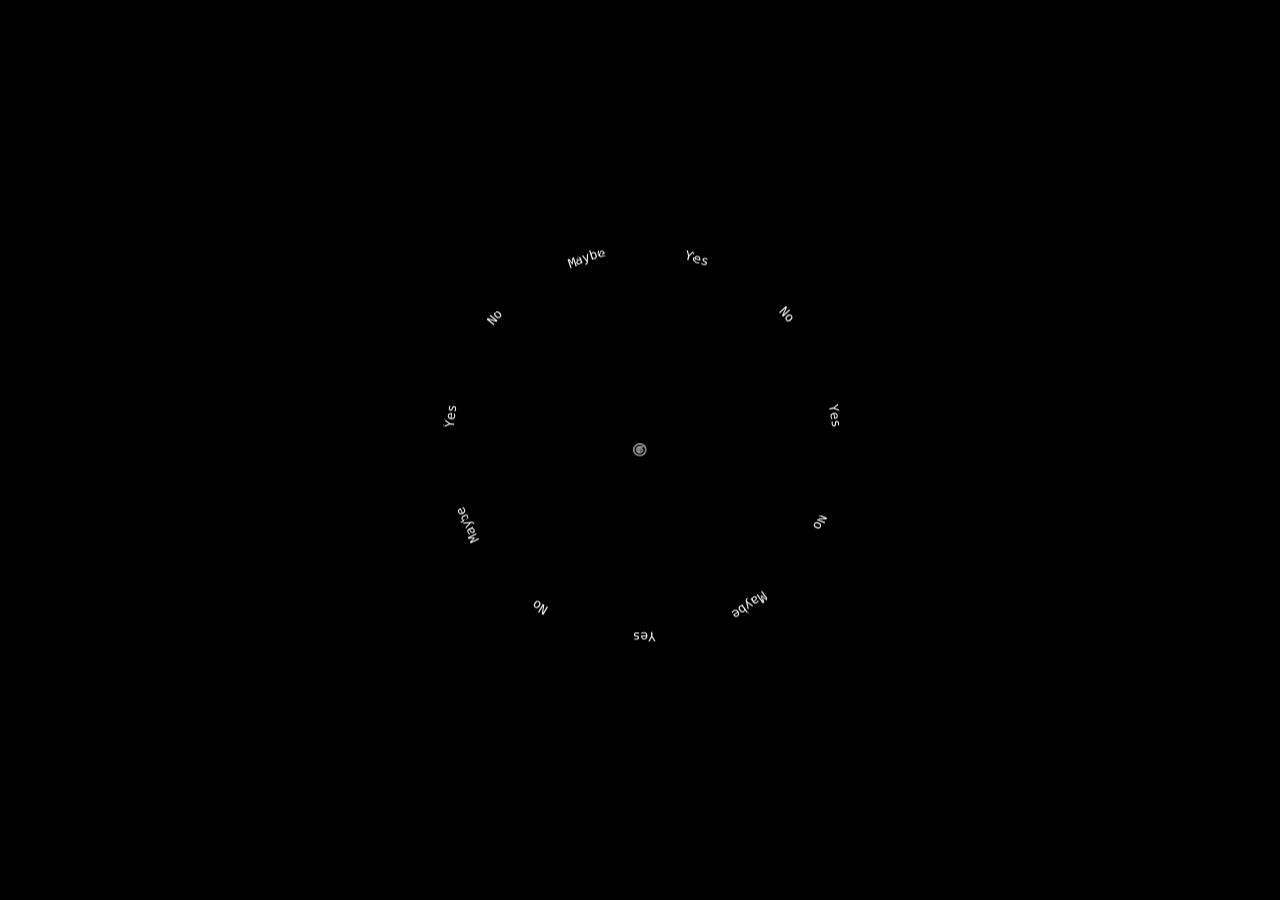
==== index.html @ d32a8f60 "update" ====
<!DOCTYPE html>
<html lang="en">

<head>
  <meta charset="UTF-8">
  <title>random picker <3</title>
  <meta name="viewport" content="minimal-ui, width=device-width, initial-scale=1, viewport-fit=cover, maximum-scale=1, user-scalable=no">

  <meta name="google-site-verification" content="OiVMEpQ3Wu-laEAULOupqHItvwaxsr1EKBWqQWOQhvU"/>
  <meta name="description" content="Free random picker wheel. Spin the wheel to make random decisions easily :*">
  <meta name="keywords" content="random picker, wheel picker, decision wheel, spin wheel">
  <meta name="author" content="Ou">
  <link rel="stylesheet" href="./style.css">

  <link rel="icon" href="assets/img/favicon.ico">
  <link rel="icon" type="image/svg+xml" href="assets/img/favicon.svg">
  <link rel="icon" type="image/png" sizes="any" href="./assets/img/favicon-96x96.png">
  <link rel="apple-touch-icon" href="assets/img/apple-touch-icon.png">
  
  <meta name="apple-mobile-web-app-title" content="picker <3"/>
  <link rel="manifest" href="./manifest.json">
  <meta name="theme-color" content="#000000">

  <meta property="og:title" content="picker <3">
  <meta property="og:description" content="Spin the wheel to make random decisions easily :*">
  <meta property="og:type" content="website">
  <meta property="og:url" content="https://oyu-ou.github.io/picker/">
  <meta property="og:image" content="https://oyu-ou.github.io/picker/assets/img/og-preview">
  <meta property="og:image:width" content="1200">
  <meta property="og:image:height" content="630">

  <meta name="apple-mobile-web-app-capable" content="yes">
  <meta name="mobile-web-app-capable" content="yes">
  <meta name="apple-mobile-web-app-status-bar-style" content="black-translucent">

  <script type="application/ld+json">
    {
      "@context": "https://schema.org",
      "@type": "WebApplication",
      "name": "Random Pick",
      "url": "https://oyu-ou.github.io/picker/",
      "applicationCategory": "Utility",
      "operatingSystem": "Any"
    }
  </script>

  <!-- Google tag (gtag.js) -->
  <script async src="https://www.googletagmanager.com/gtag/js?id=G-PVLV6Y013Z"></script>
  <script src="./gtag.js"></script>
  <script>
    if ('serviceWorker' in navigator) {
      navigator.serviceWorker.register('./sw.js');
    }
  </script>
</head>

<body>

  <div id="preloader" class="preloader"></div>

  <div id="startAnimation" class="video-overlay">
    <video
      id="introVideo"
      autoplay
      muted
      playsinline
      webkit-playsinline
      preload="auto"
      poster="assets/img/preview.png"
    >
      <source src="./assets/img/video/start_vid.mp4" type="video/mp4">
    </video>
  </div>

  <button id="skipBtn">
    <section class="logo">
      <svg width="14" height="14" viewBox="0 0 14 14" fill="none" xmlns="http://www.w3.org/2000/svg">
        <path d="M7.00781 0C9.00323 7.1485e-05 10.7648 0.628647 12.0342 1.84082C13.3088 3.05804 14 4.78101 14 6.79199C13.9999 8.80265 13.3086 10.5283 12.0352 11.749C10.7665 12.9652 9.00507 13.5995 7.00781 13.5996C5.00395 13.5996 3.23883 12.9653 1.96777 11.749C0.691894 10.5281 6.0885e-05 8.80271 0 6.79199C0 4.78099 0.69176 3.05821 1.96875 1.84082C3.24047 0.628551 5.00583 0 7.00781 0ZM7.00781 1C3.42126 1 1 3.24193 1 6.79199C1.00012 10.3419 3.42135 12.5996 7.00781 12.5996C10.5791 12.5995 12.9999 10.3418 13 6.79199C13 3.24204 10.5792 1.00014 7.00781 1ZM10.4795 3.01953C10.7556 3.01953 10.9794 3.24346 10.9795 3.51953C10.9795 3.7957 10.7557 4.01953 10.4795 4.01953H6.79492C5.25964 4.01953 4.01476 5.28408 4.01465 6.81934C4.01465 8.3328 5.24142 9.58005 6.75488 9.58008H7.70898C8.68859 9.57983 9.4845 8.78819 9.49023 7.80859V7.77246C9.49567 6.80455 8.71207 6.0166 7.74414 6.0166H6.78613C6.35672 6.01678 6.00773 6.36355 6.00488 6.79297C6.00211 7.22638 6.35275 7.5799 6.78613 7.58008H7.98828C8.26521 7.58008 8.49023 7.80412 8.49023 8.08105C8.49023 8.35686 8.26701 8.58045 7.99121 8.58203L6.75879 8.58984C5.79052 8.5952 5.00439 7.80909 5.00879 6.84082V6.79492C5.01346 5.81169 5.81168 5.0166 6.79492 5.0166H7.74707C9.26563 5.01673 10.4947 6.27048 10.4893 7.78906C10.4835 9.3211 9.24011 10.5791 7.70801 10.5791H6.75586C4.69231 10.5789 3.01953 8.88489 3.01953 6.82129C3.01954 4.73366 4.71217 3.01953 6.7998 3.01953H10.4795Z" fill="white"/>
      </svg>
    </section>
  </button>

  <svg class="disort">
    <defs>
      <filter id="distort">
        <feTurbulence baseFrequency="0.003 0.001" numOctaves="6" result="noise"/>
        <feDisplacementMap in="SourceGraphic" in2="noise" scale="10" xChannelSelector="R" yChannelSelector="R"/>
      </filter>
    </defs>
  </svg>

  <h1 style="position: absolute; opacity: 0; pointer-events: none;" aria-hidden="true">Random Picker</h1>
  <p style="position: absolute; opacity: 0; pointer-events: none;" aria-hidden="true">Free random picker wheel. Spin the wheel to make random decisions easily :*</p>
  
  <div class="ui">
    <section class="input">
      <input type="text" id="questionInput" placeholder="type your question..."/>
      <div class="options-container">
        <input type="text" id="option1" placeholder="option 1"/>
        <input type="text" id="option2" placeholder="option 2"/>
        <input type="text" id="option3" placeholder="option 3"/>
      </div>

      <div class="label-container">
        <label class="hide">
          <input type="checkbox" id="toggleText" checked/>
        </label>

        <label class="color">
          <input type="checkbox" id="toggleColor" checked/>
        </label>
      </div>
    </section>
    
    <section class="wheel">
      <button id="spinBtn">SPIN</button>
      
      <div class="wheel-container">
        <div class="pointer"></div>
        <div id="wheel"></div>
      </div>
    </section>

    <section class="logo">
      <svg width="14" height="14" viewBox="0 0 14 14" fill="none" xmlns="http://www.w3.org/2000/svg">
        <path d="M7.00781 0C9.00323 7.1485e-05 10.7648 0.628647 12.0342 1.84082C13.3088 3.05804 14 4.78101 14 6.79199C13.9999 8.80265 13.3086 10.5283 12.0352 11.749C10.7665 12.9652 9.00507 13.5995 7.00781 13.5996C5.00395 13.5996 3.23883 12.9653 1.96777 11.749C0.691894 10.5281 6.0885e-05 8.80271 0 6.79199C0 4.78099 0.69176 3.05821 1.96875 1.84082C3.24047 0.628551 5.00583 0 7.00781 0ZM7.00781 1C3.42126 1 1 3.24193 1 6.79199C1.00012 10.3419 3.42135 12.5996 7.00781 12.5996C10.5791 12.5995 12.9999 10.3418 13 6.79199C13 3.24204 10.5792 1.00014 7.00781 1ZM10.4795 3.01953C10.7556 3.01953 10.9794 3.24346 10.9795 3.51953C10.9795 3.7957 10.7557 4.01953 10.4795 4.01953H6.79492C5.25964 4.01953 4.01476 5.28408 4.01465 6.81934C4.01465 8.3328 5.24142 9.58005 6.75488 9.58008H7.70898C8.68859 9.57983 9.4845 8.78819 9.49023 7.80859V7.77246C9.49567 6.80455 8.71207 6.0166 7.74414 6.0166H6.78613C6.35672 6.01678 6.00773 6.36355 6.00488 6.79297C6.00211 7.22638 6.35275 7.5799 6.78613 7.58008H7.98828C8.26521 7.58008 8.49023 7.80412 8.49023 8.08105C8.49023 8.35686 8.26701 8.58045 7.99121 8.58203L6.75879 8.58984C5.79052 8.5952 5.00439 7.80909 5.00879 6.84082V6.79492C5.01346 5.81169 5.81168 5.0166 6.79492 5.0166H7.74707C9.26563 5.01673 10.4947 6.27048 10.4893 7.78906C10.4835 9.3211 9.24011 10.5791 7.70801 10.5791H6.75586C4.69231 10.5789 3.01953 8.88489 3.01953 6.82129C3.01954 4.73366 4.71217 3.01953 6.7998 3.01953H10.4795Z" fill="white"/>
      </svg>
    </section>
  </div>

  <section class="result-overlay" id="resultOverlay">
    <div class="result-box">
      <p id="questionText"></p>
      <p id="resultText"></p>
      <button id="closeBtn">again</button>
    </div>
  </section>
  <footer>
    <p>OU 2026</p>
  </footer>

  <script src="./script.js"></script>

  <button id="installBtn">Install App</button>

  <script>
    let deferredPrompt;
    const installBtn = document.getElementById('installBtn');

    window.addEventListener('beforeinstallprompt', (e) => {
      console.log('INSTALL EVENT FIRED');
      e.preventDefault(); // prevent automatic install prompt
      deferredPrompt = e; // save event for later
      installBtn.style.display = 'block'; // show button
    });

    installBtn.addEventListener('click', async () => {
      if (!deferredPrompt) {
        alert("Install not available yet");
        return;
      }

      deferredPrompt.prompt(); // show install prompt
      const choice = await deferredPrompt.userChoice;
      console.log(choice.outcome); // "accepted" or "dismissed"
      deferredPrompt = null;
      installBtn.style.display = 'none'; // hide after install
    });
  </script>
</body>

</html>
---- style.css ----
:root {
  --black: #fff;
  --white: #000;

  --black-75: #ffffff75;
  --white-75: #00000075;

  --yellow: #b200ae;

  --xs: calc(var(--n) / 2);
  --s: calc(var(--n) - .35rem);
  --n: 1rem;
  --m: calc(var(--n) * 1.5);
  --l: calc(var(--n) * 1.75);
  --xl: calc(var(--n) * 2);
  --xxl: calc(var(--n) * 4);
  --xxxl: calc(var(--n) * 8);

  touch-action: manipulation;
}

:root:has(label.color input:checked) {
  --black: #000;
  --white: #fff;

  --black-75: #00000075;
  --white-75: #ffffff75;

  --yellow: #f2e313;
}

:root:has(label.color input:not(:checked)) section.logo svg {
  filter: invert(1);
}

:root:has(label.color input:not(:checked)) label:has(input:focus-visible)::before {
  filter: drop-shadow(0px 0px 4px var(--yellow));
}

:root:has(label.color input:checked) .slice,
:root:has(label.color input:not(:checked)) .slice {
  transition: none;
}

.preloader {
  position: fixed;
  inset: 0;
  background: #000000;
  z-index: 101;
  transition: all 0.5s ease;
  pointer-events: none;
}

.preloader.fade-out {
  background: #00000000;
}


/* start overlay */

#startAnimation {
  position: absolute;
  inset: 0;
  z-index: 99;
  display: flex;
  align-items: center;
  justify-content: center;
  transition: opacity 1.5s ease;
  will-change: opacity, transform;
  background-image: url(./preview.png);
  background-size: cover;
  background-position: center;
}

#startAnimation > * {
  width: 100dvw;
  height: 100dvh;
  object-fit: cover;
}

#skipBtn {
  position: fixed;
  top: 50%;
  right: 50%;
  transform: translate(50%, -50%);
  background: transparent;
  border: transparent;
  padding: 0;
  z-index: 105;
  transition: all 1.5s ease;
  will-change: opacity, transform;
}

#installBtn {
    position: fixed;
    bottom: var(--xl);
    right: 50%;
    transform: translate(50%, 0);
    z-index: 105;
}

#skipBtn .logo {
  position: relative;
  bottom: unset;
  right: unset;
  opacity: 1;
}

section.wheel {
  opacity: 1;
  z-index: 105;
  top: calc(50% - (clamp(.6rem, 1vw, .8rem) + .1rem) - var(--n));
  transition: all 1.5s ease;
}

section.wheel .slice {
  background-color: #00000000;
}

section.input,
section.logo,
section.wheel button,
section.wheel .pointer,
footer,
#installBtn {
  transition: opacity 1.5s ease;
  opacity: 0;
}

body.hidden section.wheel {
  top: 55%;
  z-index: unset
}

body.hidden section.wheel .slice {
  background-color: var(--black);
}

body.hidden #skipBtn,
body.hidden #startAnimation {
  opacity: 0;
  pointer-events: none;
}

body.hidden section.input,
body.hidden section.logo,
body.hidden section.wheel button,
body.hidden section.wheel .pointer,
body.hidden section.wheel #wheel::before,
body.hidden footer,
body.hidden #installBtn {
  opacity: 1;
}



/* general*/

* {
  box-sizing: border-box;
  -webkit-appearance: none;
} 

html,
body {
  position: relative;
  display: flex;
  flex-direction: column;
  margin: 0;
  background: var(--black);
  overflow: hidden;
  box-sizing: border-box;
  margin: 0;
}

.ui {
  position: absolute;
  inset: 0;
  padding:
    env(safe-area-inset-top)
    env(safe-area-inset-right)
    env(safe-area-inset-bottom)
    env(safe-area-inset-left);
}

button,
input,
span,
p {
  font-family: 'NimbusMono-Regular', monospace;
  font-size: .9rem;
  font-size: clamp(.6rem, 1vw, .8rem);
  line-height: 1;
  -webkit-text-size-adjust: 100%;
  background: transparent;
  color: var(--white);
}

section.input,
section.wheel,
section.result-overlay {
  filter: url(#distort);
}

.logo,
footer {
  position: absolute;
  bottom: var(--n);
  right: var(--n);
  height: clamp(15px, 1vw, 1rem);
  display: flex;
  align-items: center;
}

.logo svg {
  width: 100%;
  height: auto;
  fill: var(--white);
}

.logo {
  width: clamp(.8rem, 1vw, 1rem);
  z-index: 10;
  cursor: pointer;
}

footer p {
  margin: 0;
  opacity: 0;
}

body:has(.logo:hover) footer p {
  opacity: .5;
  margin-right: calc(clamp(.8rem, 1vw, 1rem) + .2rem);
}



/* input section */

section.input {
  position: absolute;
  top: var(--xxxl);
  right: 50%;
  width: 50%;
  transform: translate(50%, 0) !important;
  display: flex;
  flex-direction: row;
  flex-wrap: wrap;
  border: .125px solid var(--white-75);
  margin-right: 3px;
  border-bottom: none;
}

.options-container,
.label-container {
  width: 100%;
  display: flex;
}

input,
label {
  width: 100%;
  height: var(--xl);
  padding: 0 var(--n);
  border: none;
  border-bottom: .125px solid var(--white-75);
  outline: none;
}

label:has(input:focus-visible)::before {
  filter: drop-shadow(0px 0px 2px var(--white));
}

button:focus-visible {
  outline: none !important;
  box-shadow: 0 0 0 .125px var(--white-75);
}

input::placeholder {
  color: var(--white);
  opacity: .5;
}

input:not(#questionInput),
label {
  border-right: .125px solid var(--white-75);
}

.options-container > input:last-child,
label:last-child {
  border-right: none !important;
}

label {
  position: relative;
  padding: unset;
  width: 50%;
  display: flex;
  align-items: center;
  justify-content: center;
  color: var(--white);
  font-size: .8rem;
  font-size: clamp(.8rem, 1vw, 1rem);
}

label input {
  position: absolute;
  top: 0;
  width: 100%;
  height: 100%;
  margin: 0;
  opacity: 0;
  cursor: pointer;
}

label.hide::before {
  content: "(˶ ᵕ ᴗ ᵕ)";
  color: var(--white);
}

label.hide:has(input:checked)::before{
  content: "(ᵕ • ᴗ •)";
}

label.color::before {
  content: "⊹˚.";
}

label.color input:checked + * {
  color: var(--black)
}

button {
  padding: var(--xs) var(--n);
  border: .125px solid var(--white-75);
  background: var(--black);
  cursor: pointer;
  z-index: 10;
}

button:hover {
  border: .125px solid transparent;
  background: var(--white);
  color: var(--black);
}



/* wheel section */

section.wheel {
  position: absolute;
  right: 50%;
  transform: translate(50%, -50%) !important;
  display: flex;
  flex-direction: column;
  align-items: center;
}

.wheel-container {
  position: relative;
  margin-top: var(--s);
}

.pointer {
  position: absolute;
  top: calc(var(--s) * -1);
  left: 50%;
  transform: translateX(-50%);
  width: 1.5px;
  height: var(--n);
  background: var(--white);
  pointer-events: none;
  z-index: 20;
}

#wheel {
  width: 50dvh;
  height: 50dvh;
  border-radius: 50%;
  position: relative;
  transition: transform 4s ease-out;
  overflow: hidden;
  cursor: grab;
  touch-action: none;
}

#wheel::before {
  content: "";
  position: absolute;
  width: 100%;
  height: 100%;
  background: var(--white);
  opacity: 0;
  transition: opacity 0.2s ease .2s;
}

#wheel:active {
  cursor: grabbing;
}

.slice {
  position: absolute;
  width: 50%;
  height: 50%;
  transform-origin: 100% 100%;
  clip-path: polygon(0 0, 78% 0, 100% 99.5%);
  clip-path: polygon(0 0, 78% 0, 99.9% 99.9%);
  clip-path: polygon(0 0, 78.35% 0, 100% 99.75%);
}

.slice.selected span{
  color: var(--yellow);
}

.slice .text-wrapper {
  position: absolute;
  top: 25%;
  left: 59%;
}

.slice span {
  color: var(--white);
  transform-origin: center;
  pointer-events: none;
  position: absolute;
  right: 50%;
  transform: translate(50%, -50%) rotate(-30deg);
}



/* result section */

section.result-overlay {
  position: fixed;
  inset: 0;
  display: none;
  align-items: center;
  justify-content: center;
  width: 100dvw;
  height: 100dvh;
  background: var(--black-75);
  z-index: 101;
}

.result-box {
  background: var(--white);
  color: var(--black);
  padding: var(--xl);
  text-align: center;
}

.result-box p {
  color: var(--black);
  margin: 0;
}

.result-box button {
  margin-top: 1.75rem;
  border: .125px solid var(--black-75);
  background: var(--white);
  color: var(--black);
}

.result-box button:hover {
  border: .125px solid transparent;
  background: var(--black);
  color: var(--white);
}



/* chrome only*/

.chrome-only button,
.chrome-only input,
.chrome-only span,
.chrome-only p {
  font-size: calc(clamp(.6rem, 1vw, .8rem) + .1rem);
}

.chrome-only footer {
  align-items: end;
}



/* query section */

@media screen and (max-width: 991px) {
  section.input,
  section.wheel {
    width: calc(100dvw - (var(--xl) * 2));
  }

  #wheel {
    width: 80dvw;
    height: 80dvw;
  }
}

@media screen and (max-height: 991px) {
  section.input {
    top: var(--xxl);
  }

  #wheel {
    width: 50dvh;
    height: 50dvh;
  }
}

@media screen and (max-height: 660px) {
  body.hidden section.wheel {
    top: 38dvh;
    transform: translate(50%, 0%) !important;
  }
}

@media screen and (max-width: 600px) {
  input,
  label {
    height: var(--m);
    padding: 0 var(--xs);
  }

  section.input {
    top: calc(var(--xl) * 1.5);
    width: calc(100% - var(--xl));
  }

  .options-container {
    flex-direction: column;
  }

  input:not(#questionInput) {
    border-right: none;
  }

  #wheel {
    width: calc(100dvw - (var(--xl) * 2));
    height: calc(100dvw - (var(--xl) * 2));
  }
}
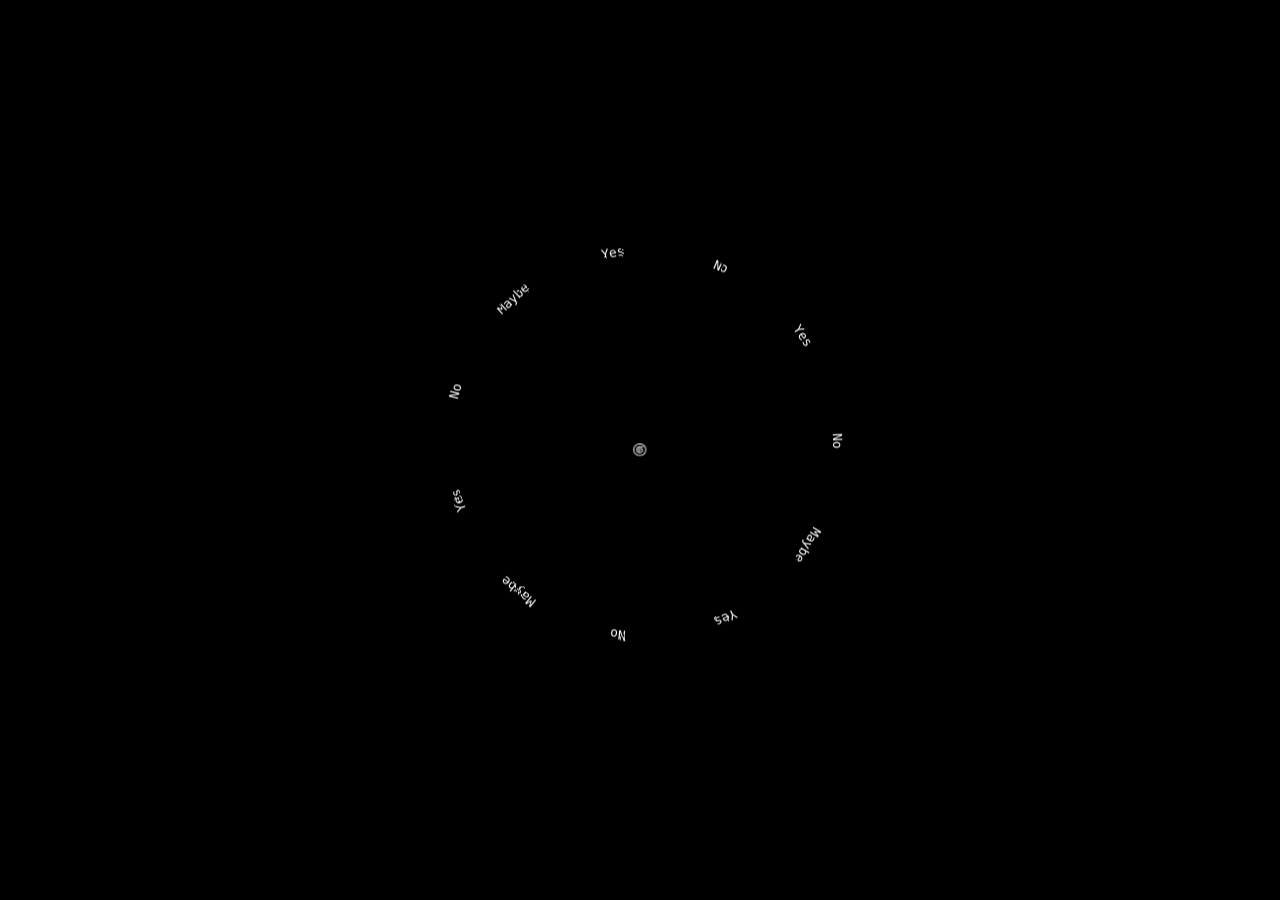
==== commit 6b2e3c57: "update" ====
--- a/index.html
+++ b/index.html
@@ -145,26 +145,38 @@
 
   <script>
     let deferredPrompt;
-    const installBtn = document.getElementById('installBtn');
+    const installBtn = document.getElementById("installBtn");
 
-    window.addEventListener('beforeinstallprompt', (e) => {
-      console.log('INSTALL EVENT FIRED');
-      e.preventDefault(); // prevent automatic install prompt
-      deferredPrompt = e; // save event for later
-      installBtn.style.display = 'block'; // show button
+    installBtn.style.display = "none";
+
+    window.addEventListener("beforeinstallprompt", (e) => {
+      e.preventDefault();
+      deferredPrompt = e;
+      installBtn.style.display = "block";
     });
 
-    installBtn.addEventListener('click', async () => {
-      if (!deferredPrompt) {
-        alert("Install not available yet");
+    installBtn.addEventListener("click", async () => {
+
+      const isIOS = /iphone|ipad|ipod/i.test(navigator.userAgent);
+      const isSafari = /^((?!chrome|android).)*safari/i.test(navigator.userAgent);
+
+      if (isIOS && isSafari && !deferredPrompt) {
+        alert("To install:\n1. Tap Share\n2. Tap 'Add to Home Screen'");
         return;
       }
 
-      deferredPrompt.prompt(); // show install prompt
-      const choice = await deferredPrompt.userChoice;
-      console.log(choice.outcome); // "accepted" or "dismissed"
-      deferredPrompt = null;
-      installBtn.style.display = 'none'; // hide after install
+      if (deferredPrompt) {
+        deferredPrompt.prompt();
+        await deferredPrompt.userChoice;
+        deferredPrompt = null;
+        installBtn.style.display = "none";
+      }
+
+    });
+
+    window.addEventListener("appinstalled", () => {
+      console.log("App installed");
+      installBtn.style.display = "none";
     });
   </script>
 </body>
--- a/style.css
+++ b/style.css
@@ -67,7 +67,7 @@
   justify-content: center;
   transition: opacity 1.5s ease;
   will-change: opacity, transform;
-  background-image: url(./preview.png);
+  background-image: url(./assets/img/preview.png);
   background-size: cover;
   background-position: center;
 }
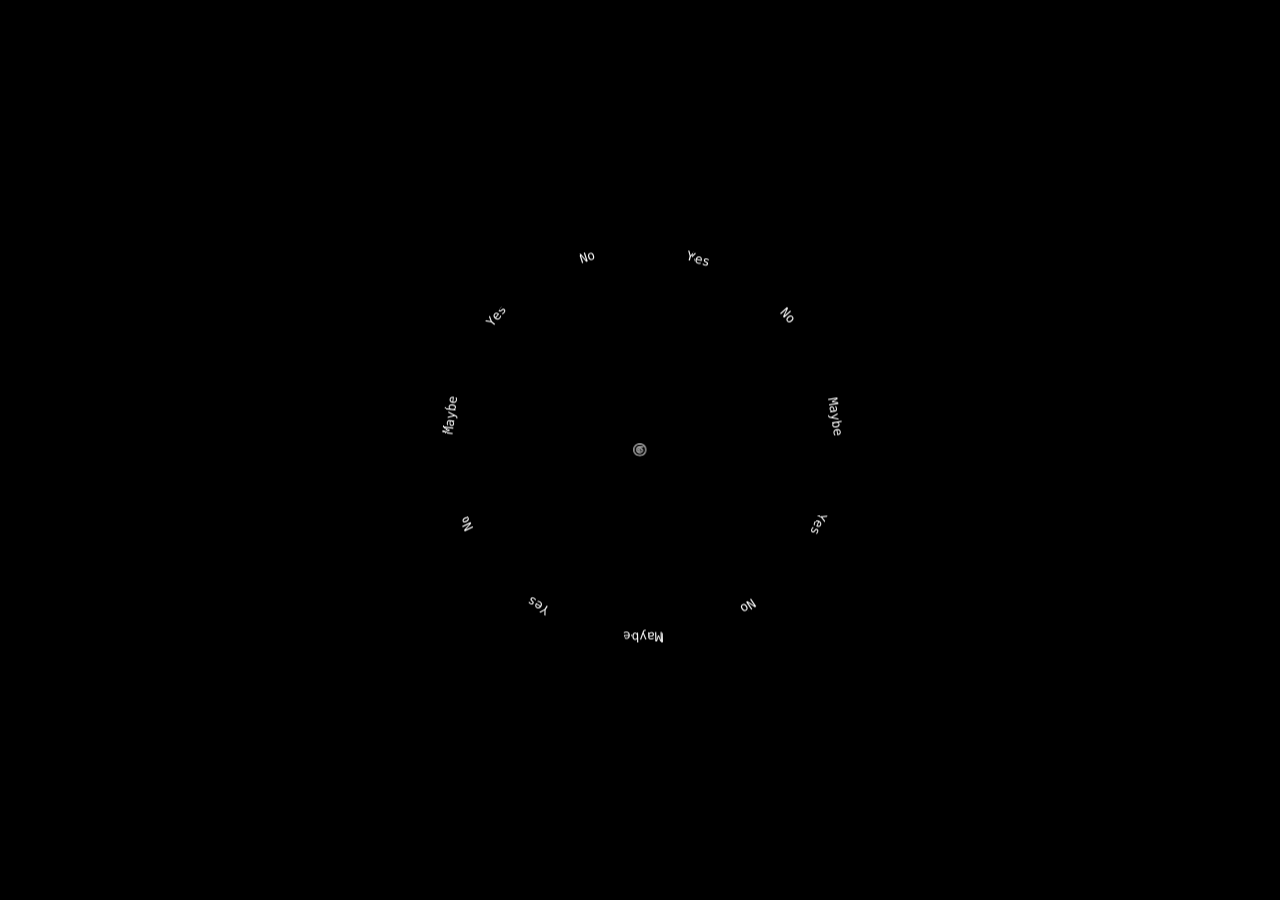
==== commit 8bc8e23f: "update" ====
--- a/index.html
+++ b/index.html
@@ -165,13 +165,6 @@
         return;
       }
 
-      if (deferredPrompt) {
-        deferredPrompt.prompt();
-        await deferredPrompt.userChoice;
-        deferredPrompt = null;
-        installBtn.style.display = "none";
-      }
-
     });
 
     window.addEventListener("appinstalled", () => {
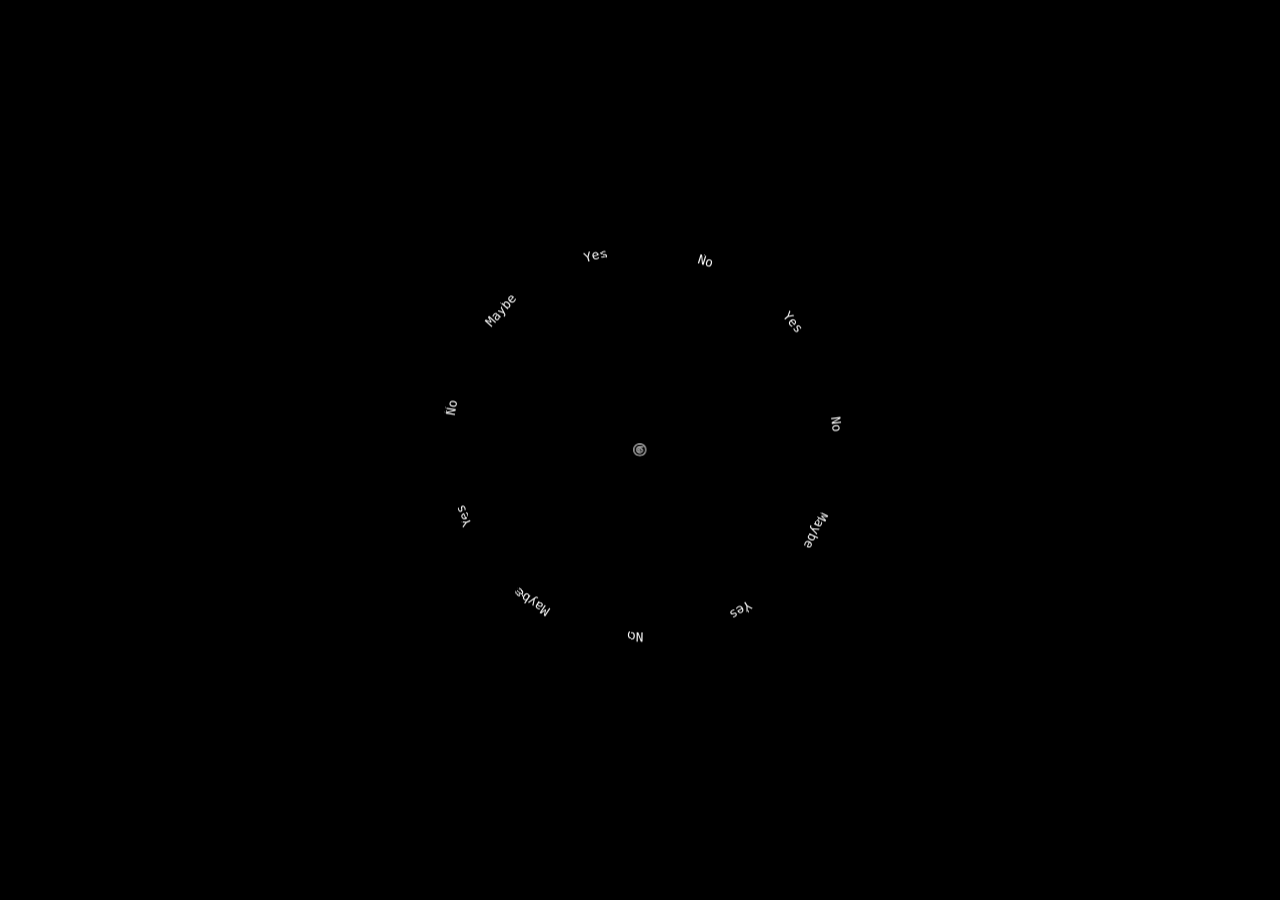
==== commit 11f5b510: "update" ====
--- a/index.html
+++ b/index.html
@@ -145,31 +145,26 @@
 
   <script>
     let deferredPrompt;
-    const installBtn = document.getElementById("installBtn");
+    const installBtn = document.getElementById('installBtn');
 
-    installBtn.style.display = "none";
-
-    window.addEventListener("beforeinstallprompt", (e) => {
-      e.preventDefault();
-      deferredPrompt = e;
-      installBtn.style.display = "block";
+    window.addEventListener('beforeinstallprompt', (e) => {
+      console.log('INSTALL EVENT FIRED');
+      e.preventDefault(); // prevent automatic install prompt
+      deferredPrompt = e; // save event for later
+      installBtn.style.display = 'block'; // show button
     });
 
-    installBtn.addEventListener("click", async () => {
-
-      const isIOS = /iphone|ipad|ipod/i.test(navigator.userAgent);
-      const isSafari = /^((?!chrome|android).)*safari/i.test(navigator.userAgent);
-
-      if (isIOS && isSafari && !deferredPrompt) {
-        alert("To install:\n1. Tap Share\n2. Tap 'Add to Home Screen'");
+    installBtn.addEventListener('click', async () => {
+      if (!deferredPrompt) {
+        alert("Install not available yet");
         return;
       }
 
-    });
-
-    window.addEventListener("appinstalled", () => {
-      console.log("App installed");
-      installBtn.style.display = "none";
+      deferredPrompt.prompt(); // show install prompt
+      const choice = await deferredPrompt.userChoice;
+      console.log(choice.outcome); // "accepted" or "dismissed"
+      deferredPrompt = null;
+      installBtn.style.display = 'none'; // hide after install
     });
   </script>
 </body>
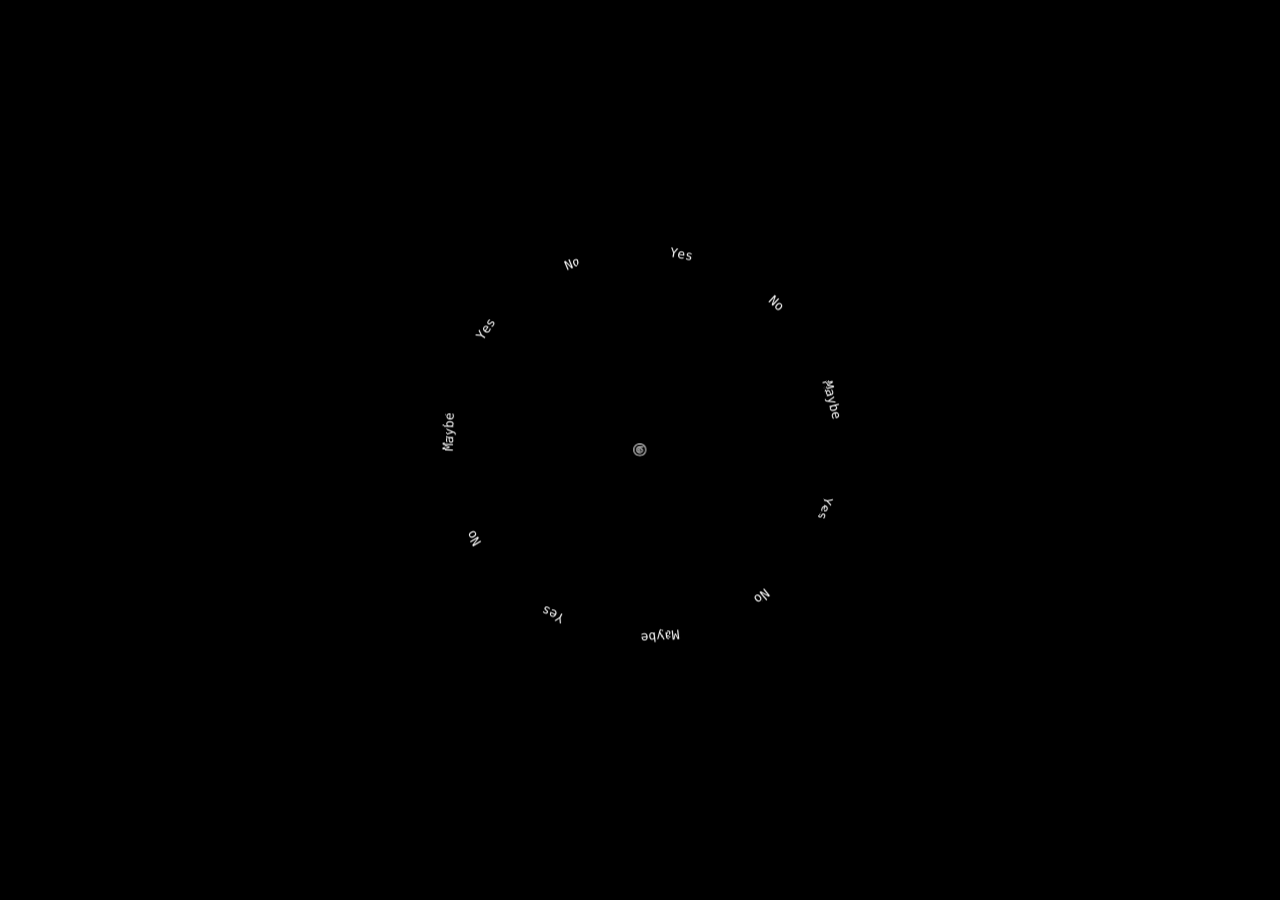
==== commit ddc33921: "update" ====
--- a/index.html
+++ b/index.html
@@ -142,29 +142,44 @@
   <script src="./script.js"></script>
 
   <button id="installBtn">Install App</button>
-
   <script>
     let deferredPrompt;
     const installBtn = document.getElementById('installBtn');
 
+    // iOS overlay element (create a div with id="iosInstallOverlay" in HTML)
+    const iosOverlay = document.getElementById('iosInstallOverlay');
+
+    // Detect install availability (Android / Desktop)
     window.addEventListener('beforeinstallprompt', (e) => {
       console.log('INSTALL EVENT FIRED');
-      e.preventDefault(); // prevent automatic install prompt
-      deferredPrompt = e; // save event for later
-      installBtn.style.display = 'block'; // show button
+      e.preventDefault();
+      deferredPrompt = e;
+      installBtn.style.display = 'block';
     });
 
+    // Button click
     installBtn.addEventListener('click', async () => {
-      if (!deferredPrompt) {
-        alert("Install not available yet");
+      const isIOS = /iphone|ipad|ipod/i.test(navigator.userAgent);
+      const isSafari = /^((?!chrome|android).)*safari/i.test(navigator.userAgent);
+
+      if (isIOS && isSafari && !deferredPrompt) {
+        // Show your overlay instead of alert
+        iosOverlay.style.display = 'flex'; // or 'block', depending on your CSS
         return;
       }
 
-      deferredPrompt.prompt(); // show install prompt
-      const choice = await deferredPrompt.userChoice;
-      console.log(choice.outcome); // "accepted" or "dismissed"
-      deferredPrompt = null;
-      installBtn.style.display = 'none'; // hide after install
+      if (deferredPrompt) {
+        deferredPrompt.prompt();
+        const choice = await deferredPrompt.userChoice;
+        console.log(choice.outcome); // accepted or dismissed
+        deferredPrompt = null;
+        installBtn.style.display = 'none';
+      }
+    });
+
+    // Optional: Close overlay when clicked
+    iosOverlay.addEventListener('click', () => {
+      iosOverlay.style.display = 'none';
     });
   </script>
 </body>
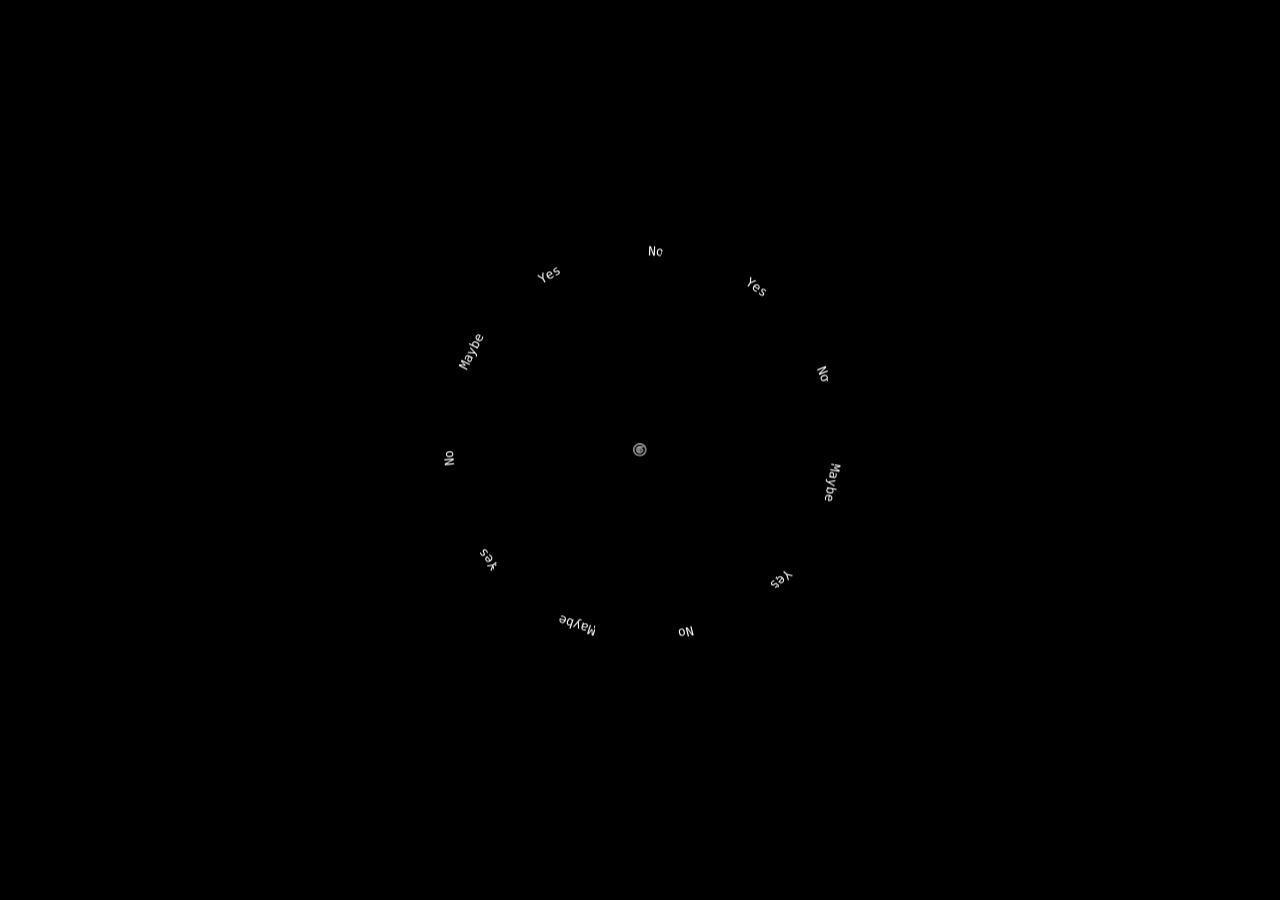
==== commit aa4af09a: "update" ====
--- a/index.html
+++ b/index.html
@@ -142,6 +142,8 @@
   <script src="./script.js"></script>
 
   <button id="installBtn">Install App</button>
+
+  <div id="iosOverlay">...</div>
   <script>
     let deferredPrompt;
     const installBtn = document.getElementById('installBtn');
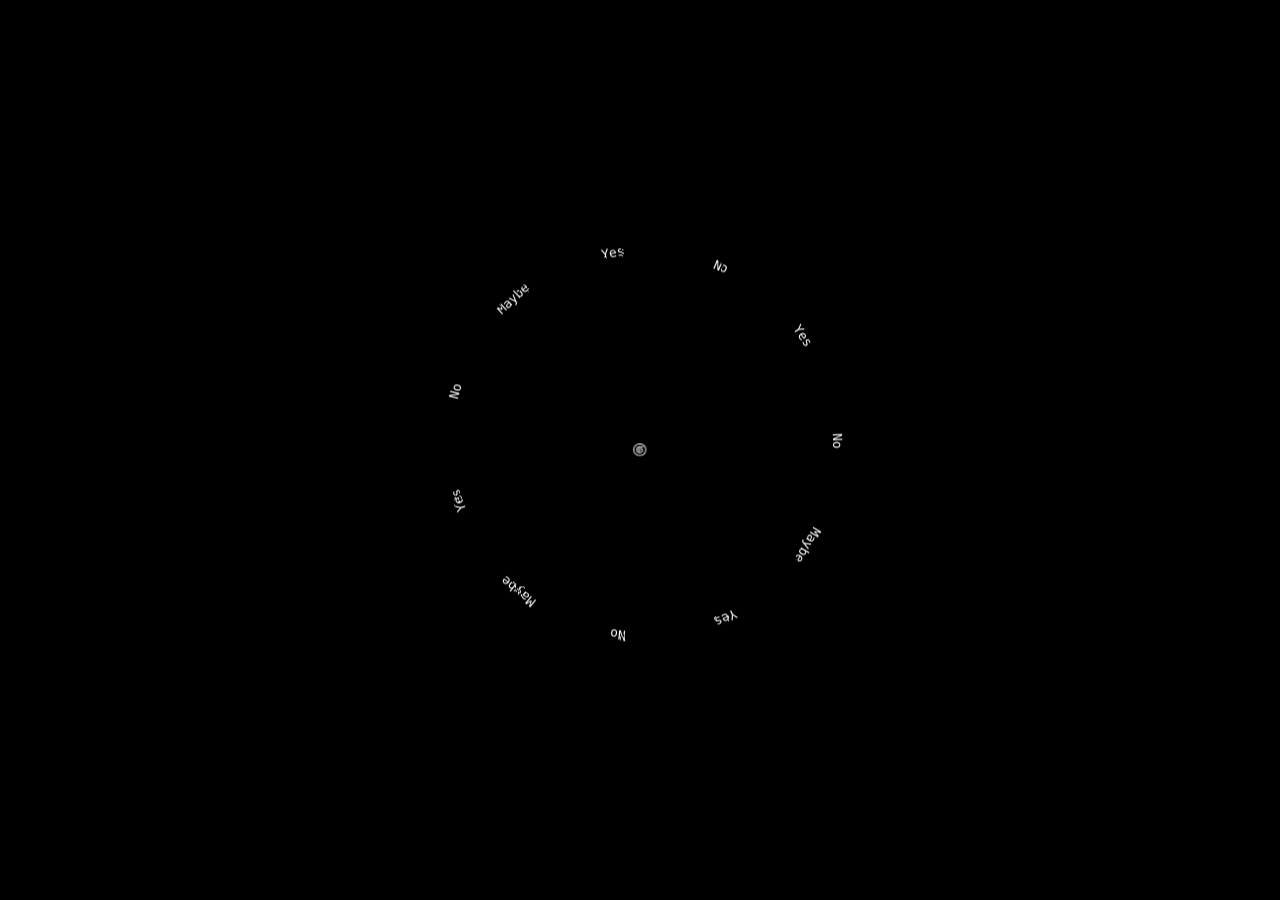
==== commit 0b064ada: "update" ====
--- a/index.html
+++ b/index.html
@@ -143,13 +143,19 @@
 
   <button id="installBtn">Install App</button>
 
-  <div id="iosOverlay">...</div>
+  <!-- Overlay for iOS install instructions -->
+  <div id="iosOverlay" style="display: none; position:fixed; top:0; left:0; width:100%; height:100%; background:rgba(0,0,0,0.8); color:white; justify-content:center; align-items:center; text-align:center; z-index:9999;">
+    <div style="max-width:300px;">
+      <h2>Install this App</h2>
+      <p>1. Tap the Share button<br>2. Tap "Add to Home Screen"</p>
+      <button id="closeOverlayBtn" style="margin-top:20px;">Close</button>
+    </div>
+  </div>
+
   <script>
     let deferredPrompt;
     const installBtn = document.getElementById('installBtn');
-
-    // iOS overlay element (create a div with id="iosInstallOverlay" in HTML)
-    const iosOverlay = document.getElementById('iosInstallOverlay');
+    const iosOverlay = document.getElementById('iosOverlay'); // must match the div id
 
     // Detect install availability (Android / Desktop)
     window.addEventListener('beforeinstallprompt', (e) => {
@@ -165,8 +171,7 @@
       const isSafari = /^((?!chrome|android).)*safari/i.test(navigator.userAgent);
 
       if (isIOS && isSafari && !deferredPrompt) {
-        // Show your overlay instead of alert
-        iosOverlay.style.display = 'flex'; // or 'block', depending on your CSS
+        iosOverlay.style.display = 'flex'; // show overlay
         return;
       }
 
@@ -179,8 +184,8 @@
       }
     });
 
-    // Optional: Close overlay when clicked
-    iosOverlay.addEventListener('click', () => {
+    // Close overlay button
+    document.getElementById('closeOverlayBtn').addEventListener('click', () => {
       iosOverlay.style.display = 'none';
     });
   </script>
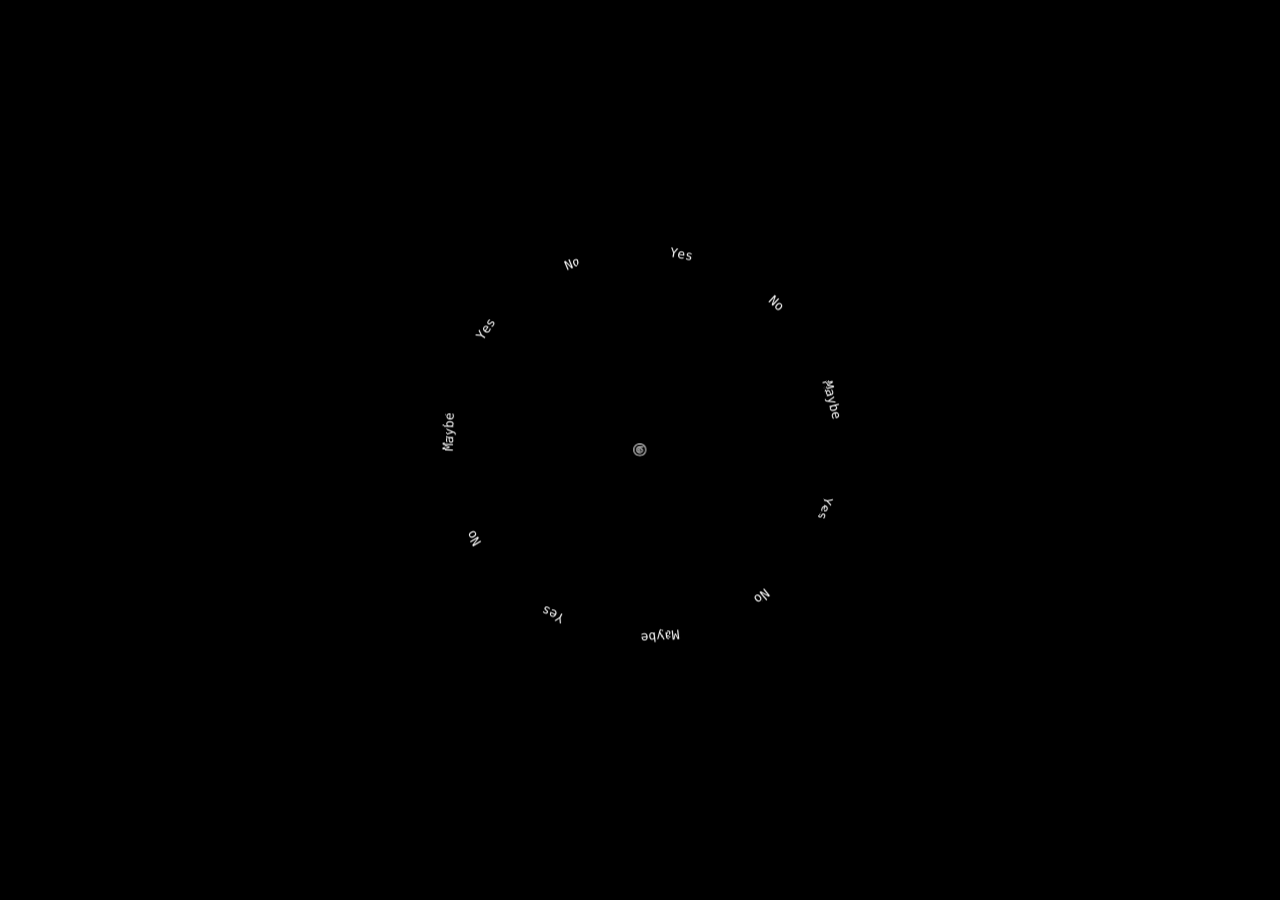
==== commit 6ecf17c0: "update" ====
--- a/index.html
+++ b/index.html
@@ -143,7 +143,6 @@
 
   <button id="installBtn">Install App</button>
 
-  <!-- Overlay for iOS install instructions -->
   <div id="iosOverlay" style="display: none; position:fixed; top:0; left:0; width:100%; height:100%; background:rgba(0,0,0,0.8); color:white; justify-content:center; align-items:center; text-align:center; z-index:9999;">
     <div style="max-width:300px;">
       <h2>Install this App</h2>
@@ -153,13 +152,12 @@
   </div>
 
   <script>
+    const installBtn = document.getElementById('installBtn');
+    const iosOverlay = document.getElementById('iosOverlay');
     let deferredPrompt;
-    const installBtn = document.getElementById('installBtn');
-    const iosOverlay = document.getElementById('iosOverlay'); // must match the div id
 
-    // Detect install availability (Android / Desktop)
+    // Detect install availability (Android / Chrome)
     window.addEventListener('beforeinstallprompt', (e) => {
-      console.log('INSTALL EVENT FIRED');
       e.preventDefault();
       deferredPrompt = e;
       installBtn.style.display = 'block';
@@ -170,11 +168,13 @@
       const isIOS = /iphone|ipad|ipod/i.test(navigator.userAgent);
       const isSafari = /^((?!chrome|android).)*safari/i.test(navigator.userAgent);
 
-      if (isIOS && isSafari && !deferredPrompt) {
-        iosOverlay.style.display = 'flex'; // show overlay
+      if (isIOS && isSafari) {
+        // always show overlay for iOS Safari
+        iosOverlay.style.display = 'flex';
         return;
       }
 
+      // Android / Chrome install
       if (deferredPrompt) {
         deferredPrompt.prompt();
         const choice = await deferredPrompt.userChoice;
